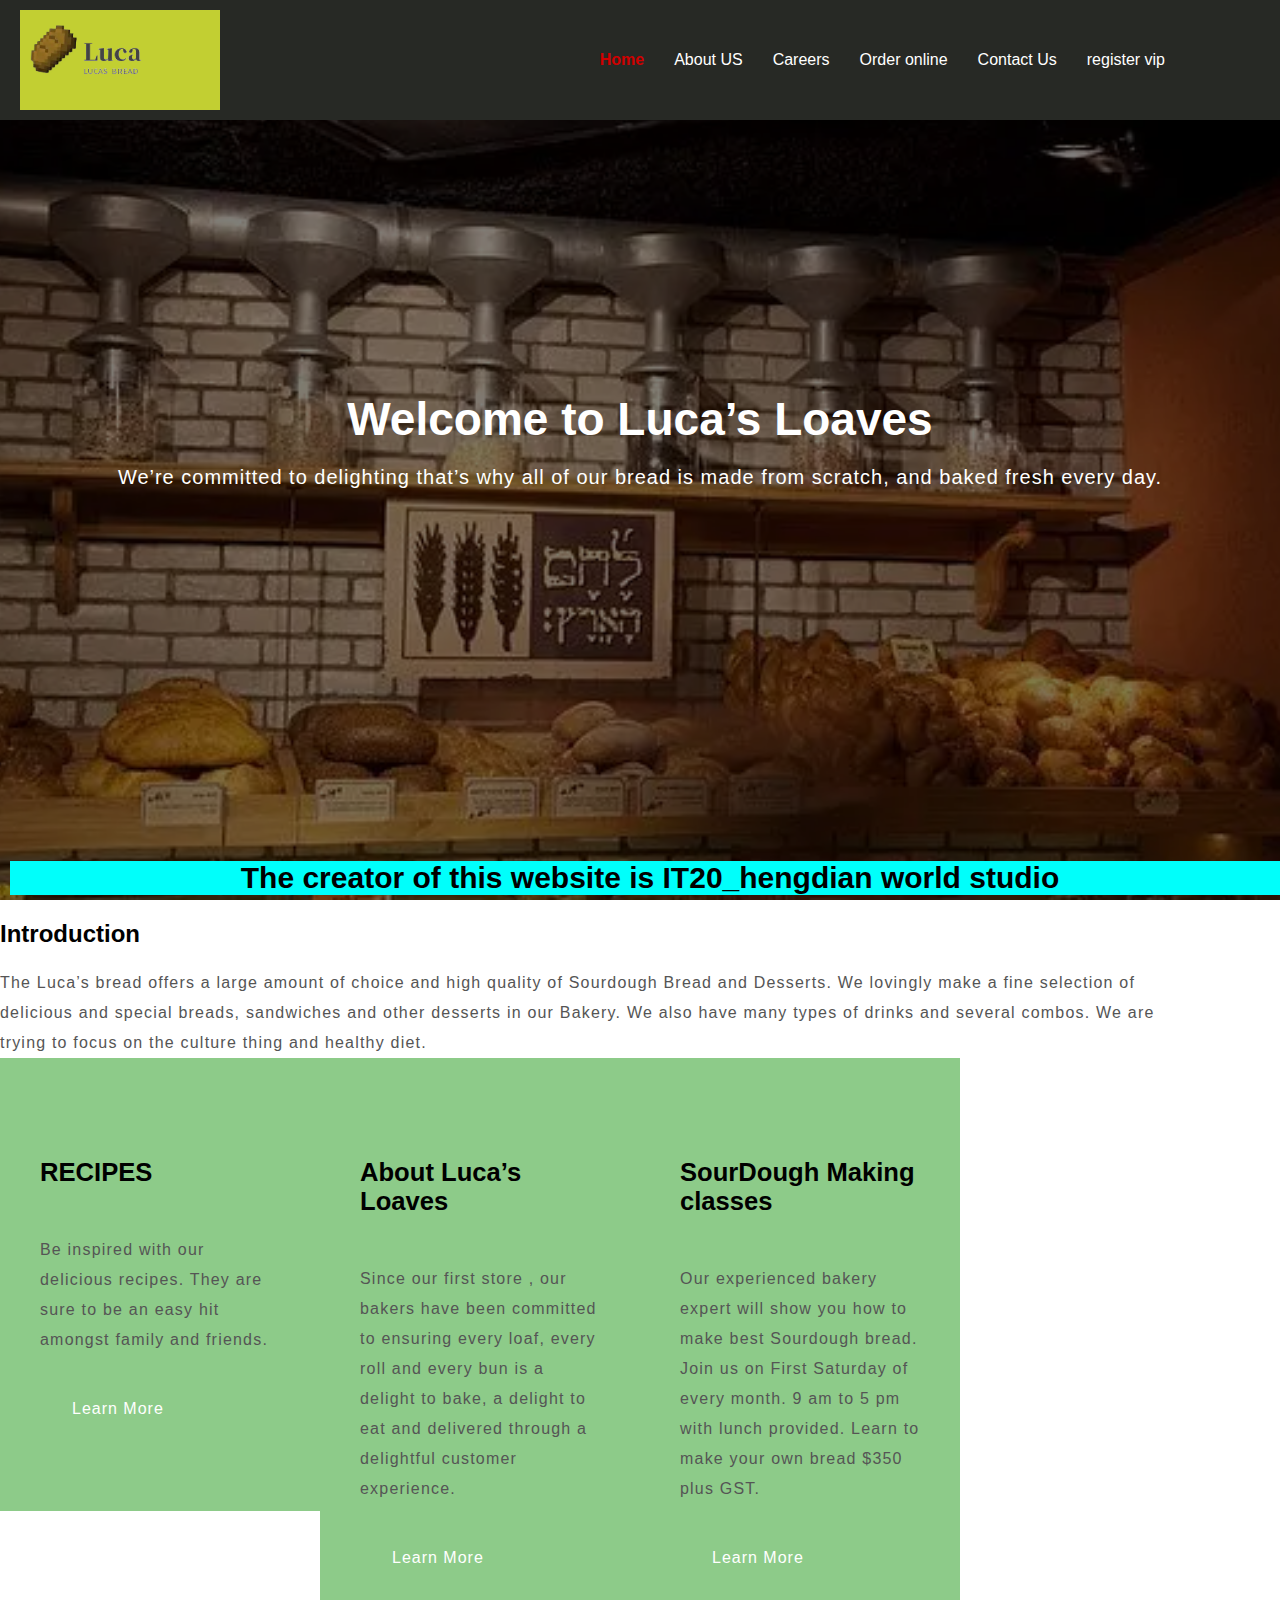
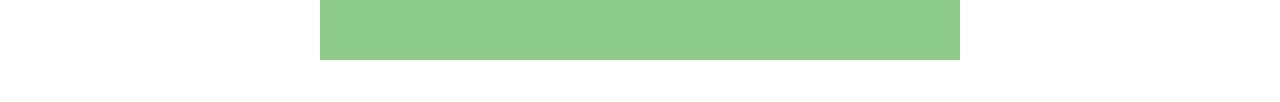
==== index.html @ 5698ab15 "Add files via upload" ====
<!DOCTYPE html>
<html lang="en">
  <head>
    <meta charset="UTF-8" />
    <meta name="viewport" content="width=device-width, initial-scale=1.0" />
    <link rel="stylesheet" href="new.css" />
    <title>Luca’s Loaves</title>
  </head>
  <body>
    
    <nav class="nav">
      <div class="container">
        <img src="tubiao.png" width="200" height="100" alt=""/>
        <ul>
        <li><a class="current"href="index.html" accesskey="1" title="">Home</a></li>
				<li><a href="aboutus.html" accesskey="2" title="">About US</a></li>
				<li><a href="upload.html" accesskey="3" title="">Careers </a></li>
				<li><a href="orderonline.html" accesskey="4" title="">Order online </a></li>
				<li><a href="contactus.html" accesskey="5" title="">Contact Us</a></li>
				<li><a href="register.html" accesskey="6" title="">register vip</a></li>
        </ul>
      </div>
    </nav>

    <div class="hero">
      <div class="container">
        <h1>Welcome to Luca’s Loaves</h1>
        <p>We’re committed to delighting 
					that’s why all of our bread is made from scratch, and baked fresh every day.</p>
      </div>
    </div>

    <section class="container content">
      <h2>Introduction</h2>
      <p>The Luca’s bread offers a large amount of choice and high quality of Sourdough Bread and Desserts.
        We lovingly make a fine selection of delicious and special breads, sandwiches and other desserts 
        in our Bakery. We also have many types of drinks and several combos. We are trying to focus 
        on the culture thing and healthy diet.</p>
      </div>
      <div id="three-column" class="container">
        <div><span class="arrow-down"></span></div>
        <div id="tbox1">
          <div class="title">
            <h2>RECIPES
               </h2>
          </div>
          <p>Be inspired with our delicious recipes. They are sure to be an easy hit amongst family and friends.
            
            </p>
          <a href="#" class="button">Learn More</a> </div>
        <div id="tbox2">
          <div class="title">
            <h2>About Luca’s Loaves 
              </h2>
          </div>
          <p>  Since our first store , our bakers have been committed to ensuring every loaf, every roll and every bun is a delight to bake,
             a delight to eat and delivered through a delightful customer experience.
            </p>
          <a href="#" class="button">Learn More</a> </div>
        <div id="tbox3">
          <div class="title">
            <h2>SourDough Making classes</h2>
          </div>
          <p>Our experienced bakery expert will show you how to make best Sourdough bread. 
            Join us on  First Saturday of every month.
            9 am to 5 pm with lunch provided. Learn to make your own bread $350 plus GST.  </p>
          <a href="#" class="button">Learn More</a> </div>
          
      <br><br><br><br><br><br><br><br><br><br><br><br><br><br><br><br><br><br><br><br><br><br><br><br><br><br><br><br><br><br><br><br><br></div>
    
      
        <footer  class="footer2">  
            The creator of this website is IT20_hengdian world studio
              </footer>
     
    </section>

    <script src="new.js"></script>
  </body>
</html>
---- new.css ----
@import url('https://fonts.googleapis.com/css?family=Open+Sans');

* {
  box-sizing: border-box;
  margin: 0;
  padding: 0;
}

body {
  font-family: 'Segoe UI', Tahoma, Geneva, Verdana, sans-serif;
  background-color:white;
  padding-bottom: 50px;
}

.container  {
  max-width: 1200px;


  
}

.nav {
  position: fixed;
  background-color:#272925;
  top: 0;
  left: 0;
  right: 0;
  transition: all 0.3s ease-in-out;
}

.nav .container {
  display: flex;
  justify-content: space-between;
  align-items: center;
  padding: 10px 20px;
  transition: all 0.3s ease-in-out;
}

.nav ul {
  display: flex;
  list-style-type: none;
  align-items: center;
  justify-content: center;
}

.nav a {
  color: #fff;
  text-decoration: none;
  padding: 7px 15px;
  transition: all 0.3s ease-in-out;
}

.nav.active {
  background-color:#E0E0E0;
  box-shadow: 0 2px 10px rgba(0, 0, 0, 0.3);
}

.nav.active a {
  color: #000;
}

.nav.active .container {
  padding: 10px 0;
}

.nav a.current,
.nav a:hover {
  color:#d00000;
  font-weight: bold;
 
}


.hero {
  background-image: url('背景图片.webp');
  background-repeat: no-repeat;
  background-size: cover;
  background-position: bottom center;
  height: 100vh;
  color: #fff;
  display: flex;
  justify-content: center;
  align-items: center;
  text-align: center;
  position: relative;
  margin-bottom: 20px;
  z-index: -2;
}

.hero::before {
  content: '';
  position: absolute;
  top: 0;
  left: 0;
  width: 100%;
  height: 100%;
  background-color: rgba(0, 0, 0, 0.5);
  z-index: -1;
}

.hero h1 {
  font-size: 46px;
  margin: -20px 0 20px;
}

.hero p {
  font-size: 20px;
  letter-spacing: 1px;
}

.content h2,
.content h3 {
  font-size: 150%;
  margin: 20px 0;
  font-weight: bolder;
}

.content p {
  color: #555;
  line-height: 30px;
  letter-spacing: 1.2px;
}
.signout{
  float: right;
	background-color:#000;
	color:white;
	height: 50;
	width: 60;
	display: block;
  text-align: center;
  text-decoration: none;
}

.Workex{
	bottom: auto;
}
.shuru{
	float:left;
	padding-left: 80px;
	margin-left: 300px;
	text-align: center;
  font-weight: bolder;
  color:#d00000;
  font-size: large;
}
.ed{	
float: left;
margin-left: 25px;
margin-right: 3;
}

.footer2 {  
  position: fixed;  
        left: 10px;  
        bottom: 5px;  
        right: 10px;  
        width: 100%;  
        background-color: rgb(0, 255, 251);  
        color: rgb(0, 0, 0);  
        text-align: center;  
		font-size: 30px;
		font-weight: bold;
  }  
  .button
	{
		display: inline-block;
		margin-top: 2em;
		padding: 0.8em 2em;
		background:#d00000
		line-height: 1.8em;
		letter-spacing: 1px;
		text-decoration: none;
		font-size: 1em;
		color: #FFF;
	}
	
	.button:before
	{
		display: inline-block;
		background: #8DCB89;
		margin-right: 1em;
		width: 40px;
		height: 40px;
		line-height: 40px;
		border-radius: 20px;
		text-align: center;
		color: #272925;
	}
.tubiao
{
  float: left;
margin-left: 0;
  
} 
#logo h1 a
{
  display: inline-block;
  margin-bottom: 0.20em;
  padding: 0.20em 0.9em;
  font-size: 3.5em;
  color:white ;
}
.wrapper1
	{
		overflow: hidden;
		padding: 0em 0em 5em 0em;
		background: rgb(255, 255, 255);
		background-size: auto;
	}
  #header
	{
		text-align: center;
	}
  
  .title
	{
		margin-bottom: 3em;
		background-image: url();
	}

	.title2
	{
		background-image:  url("product-images/bread.jpg");
		background-size: cover;
	}
	
	.title h2
	{
		font-size: 2.8em;
	}
	
	.joke {
    font-size: 30px;
    letter-spacing: 1px;
    line-height: 40px;
    margin: 50px auto;
    max-width: 600px;
  }
 




.btn:active {
  transform: scale(0.98);
}

.btn:focus {
  outline: 0;
}
ul.tools li a:before
{
  display: inline-block;
  background: #1ABC9C;
  width: 120px;
  height: 120px;
  border-radius: 50%;
  line-height: 120px;
  text-align: center;
  color: #FFFFFF;
}
.fat{
  margin: 500;
}
#btnEmpty {
	background-color:white;
	border:white 1px solid;
	padding: 5px 10px;
	color:#efefef;
	float: right;
	text-decoration: none;
	border-radius: 3px;
	margin: 10px 0px;
}

.btnAddAction {
    padding: 5px 10px;
    margin-left: 5px;
    background-color: #efefef;
    border: #E0E0E0 1px solid;
    color: #211a1a;
    float: right;
    text-decoration: none;
    border-radius: 3px;
    cursor: pointer;
}

#product-grid .txt-heading {
	margin-bottom: 18px;
}

.product-item {
	float: left;
	background: #ffffff;
	margin: 30px 30px 0px 0px;
	border: #E0E0E0 1px solid;
}

.product-image {
	height: 155px;
	width: 250px;
	background-color: #FFF;
}

.clear-float {
	clear: both;
}

.demo-input-box {
	border-radius: 2px;
	border: #CCC 1px solid;
	padding: 2px 1px;
}

.tbl-cart {
	font-size: 0.9em;
}

.tbl-cart th {
	font-weight: normal;
}

.product-title {
	margin-bottom: 20px;
}

.product-price {
	float:left;
}

.cart-action {
	float: right;
}

.product-quantity {
    padding: 5px 10px;
    border-radius: 3px;
    border: #E0E0E0 1px solid;
}

.product-tile-footer {
    padding: 15px 15px 0px 15px;
    overflow: auto;
}

.cart-item-image {
	width: 30px;
    height: 30px;
    border-radius: 50%;
    border: #E0E0E0 1px solid;
    padding: 5px;
    vertical-align: middle;
    margin-right: 15px;
}
.no-records {
	text-align: center;
	clear: both;
	margin: 38px 0px;
}
#shopping-cart {
	margin: 40px;
}

#product-grid {
	margin: 40px;
}

#shopping-cart table {
	width: 100%;
	background-color: #F0F0F0;
}

#shopping-cart table td {
	background-color: #FFFFFF;
}

.txt-heading {
	color: #211a1a;
	border-bottom: 1px solid #E0E0E0;
	overflow: auto;
}

.txt-heading2 {
	color: #211a1a;
	border-bottom: 10px solid #E0E0E0;
	overflow: auto;
}
.wrapper{
 
  text-align: center;
  margin: 200;
}


#three-column #tbox1,
	#three-column #tbox2,
	#three-column #tbox3
	{
		float: left;
		width: 320px;
		padding: 80px 40px 80px 40px;
    background-color:#8DCB89;
	}
	
	#three-column .title
	{
		text-align: left;
   
	}
	
	#three-column .title h2
	{
		font-size: 1.60em;
    
	}
	
	#three-column .title .byline
	{
		padding-top: 0.50em;
		font-size: 0.90em;
		color: #858585;
    
	}

	#three-column .arrow-down
	{
		border-top-color: #292929;
	}
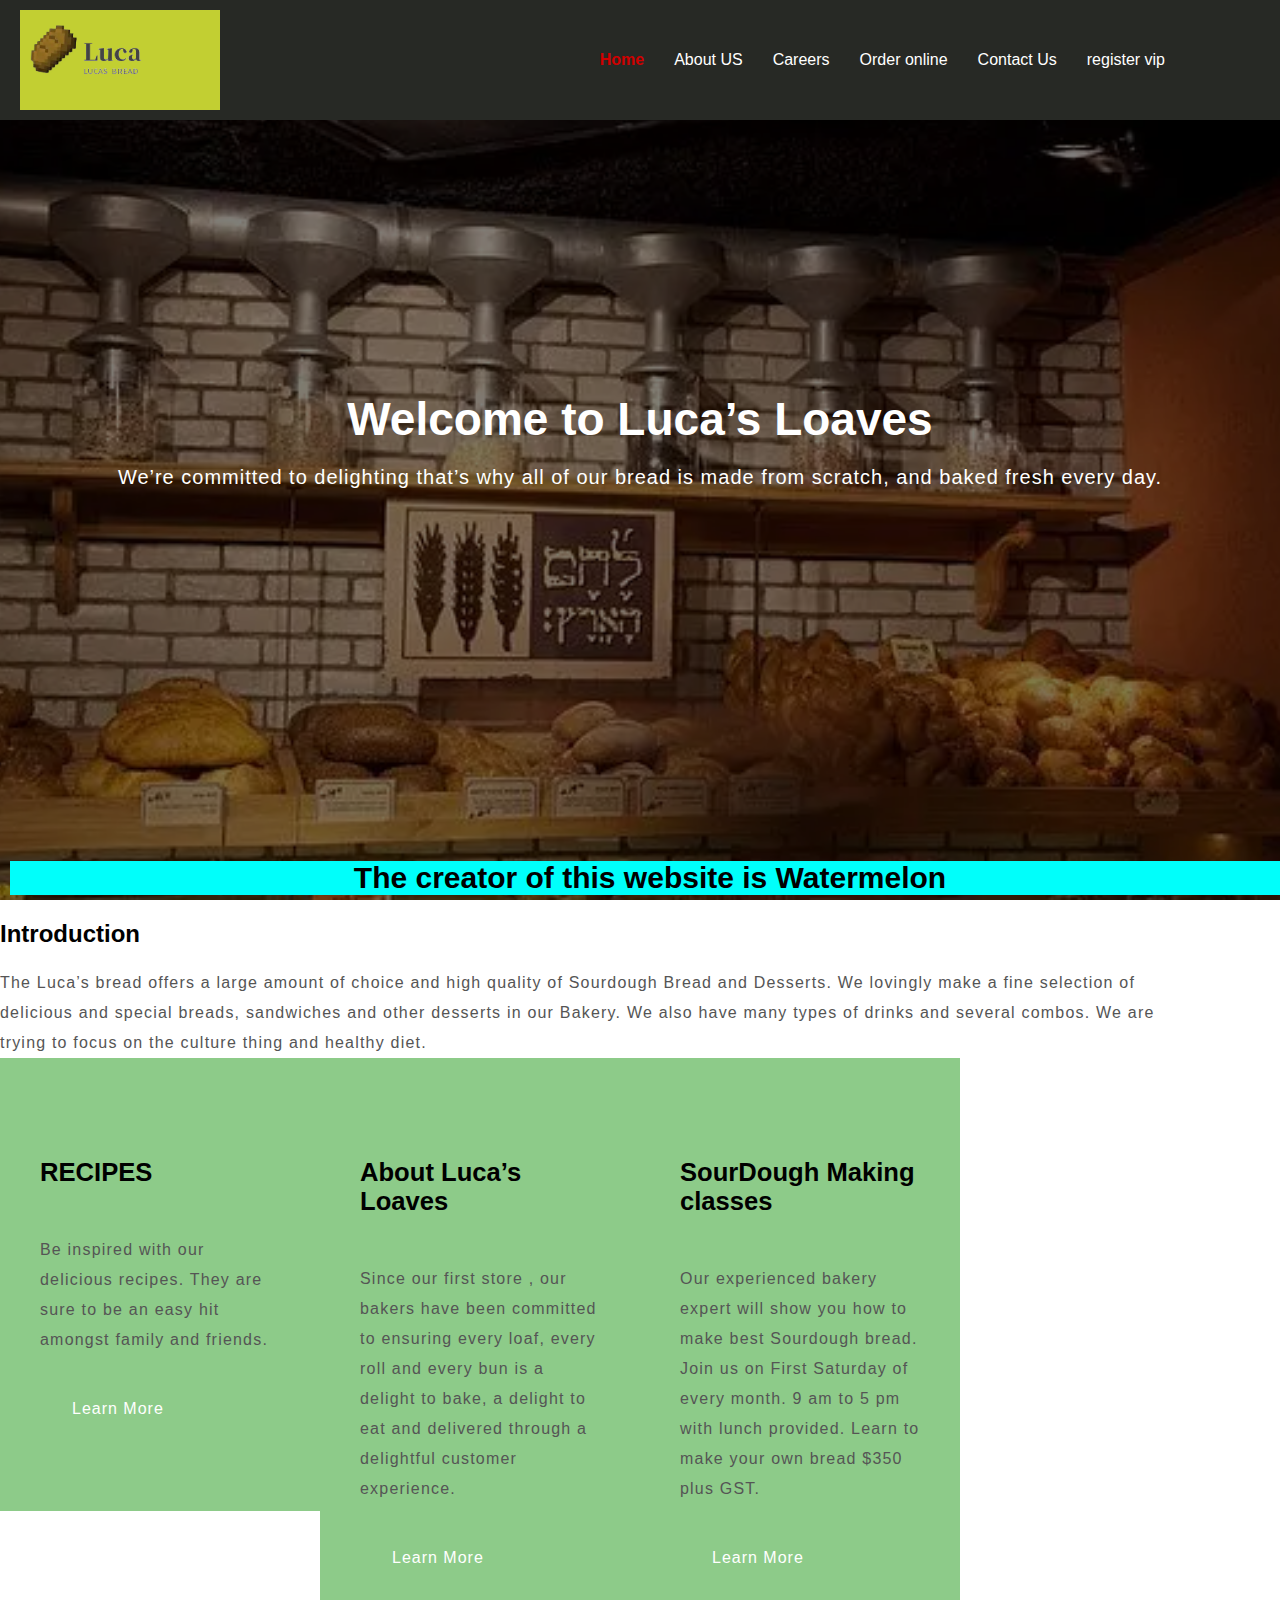
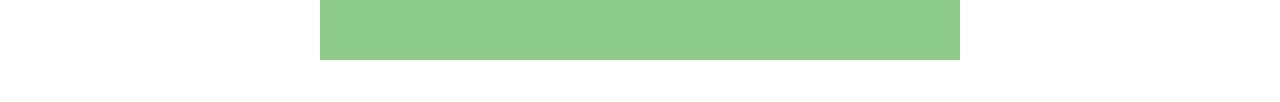
==== commit 238c3fb4: "Update index.html" ====
--- a/index.html
+++ b/index.html
@@ -70,7 +70,7 @@
     
       
         <footer  class="footer2">  
-            The creator of this website is IT20_hengdian world studio
+            The creator of this website is Watermelon
               </footer>
      
     </section>
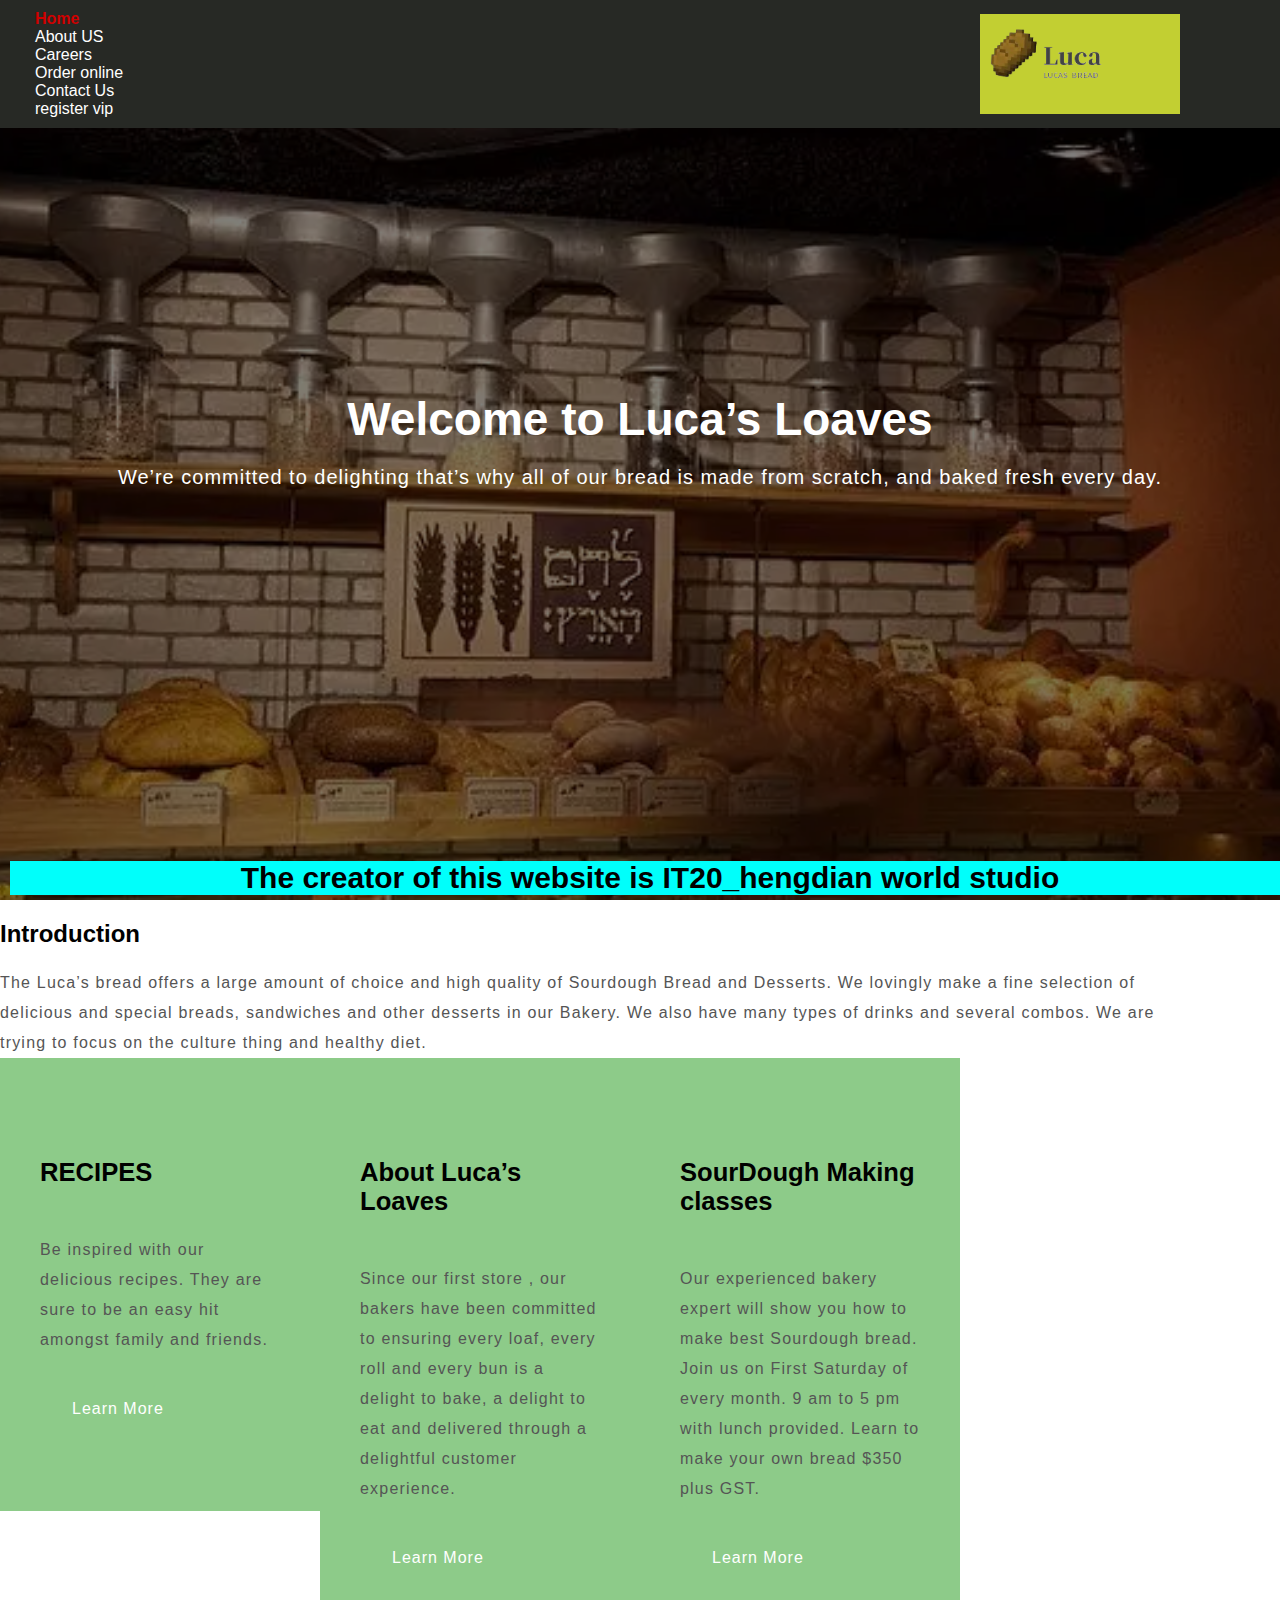
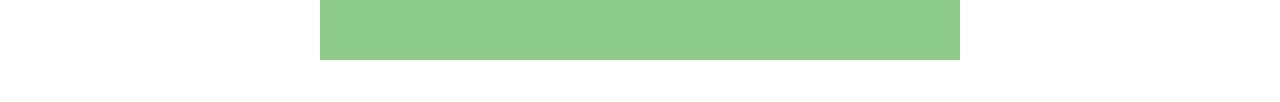
==== commit c187c9a9: "Add files via upload" ====
--- a/index.html
+++ b/index.html
@@ -10,7 +10,7 @@
     
     <nav class="nav">
       <div class="container">
-        <img src="tubiao.png" width="200" height="100" alt=""/>
+   
         <ul>
         <li><a class="current"href="index.html" accesskey="1" title="">Home</a></li>
 				<li><a href="aboutus.html" accesskey="2" title="">About US</a></li>
@@ -19,6 +19,7 @@
 				<li><a href="contactus.html" accesskey="5" title="">Contact Us</a></li>
 				<li><a href="register.html" accesskey="6" title="">register vip</a></li>
         </ul>
+        <img src="tubiao.png" width="200" height="100" alt=""/>
       </div>
     </nav>
 
@@ -70,7 +71,7 @@
     
       
         <footer  class="footer2">  
-            The creator of this website is Watermelon
+            The creator of this website is IT20_hengdian world studio
               </footer>
      
     </section>
--- a/new.css
+++ b/new.css
@@ -37,7 +37,7 @@
 }
 
 .nav ul {
-  display: flex;
+
   list-style-type: none;
   align-items: center;
   justify-content: center;
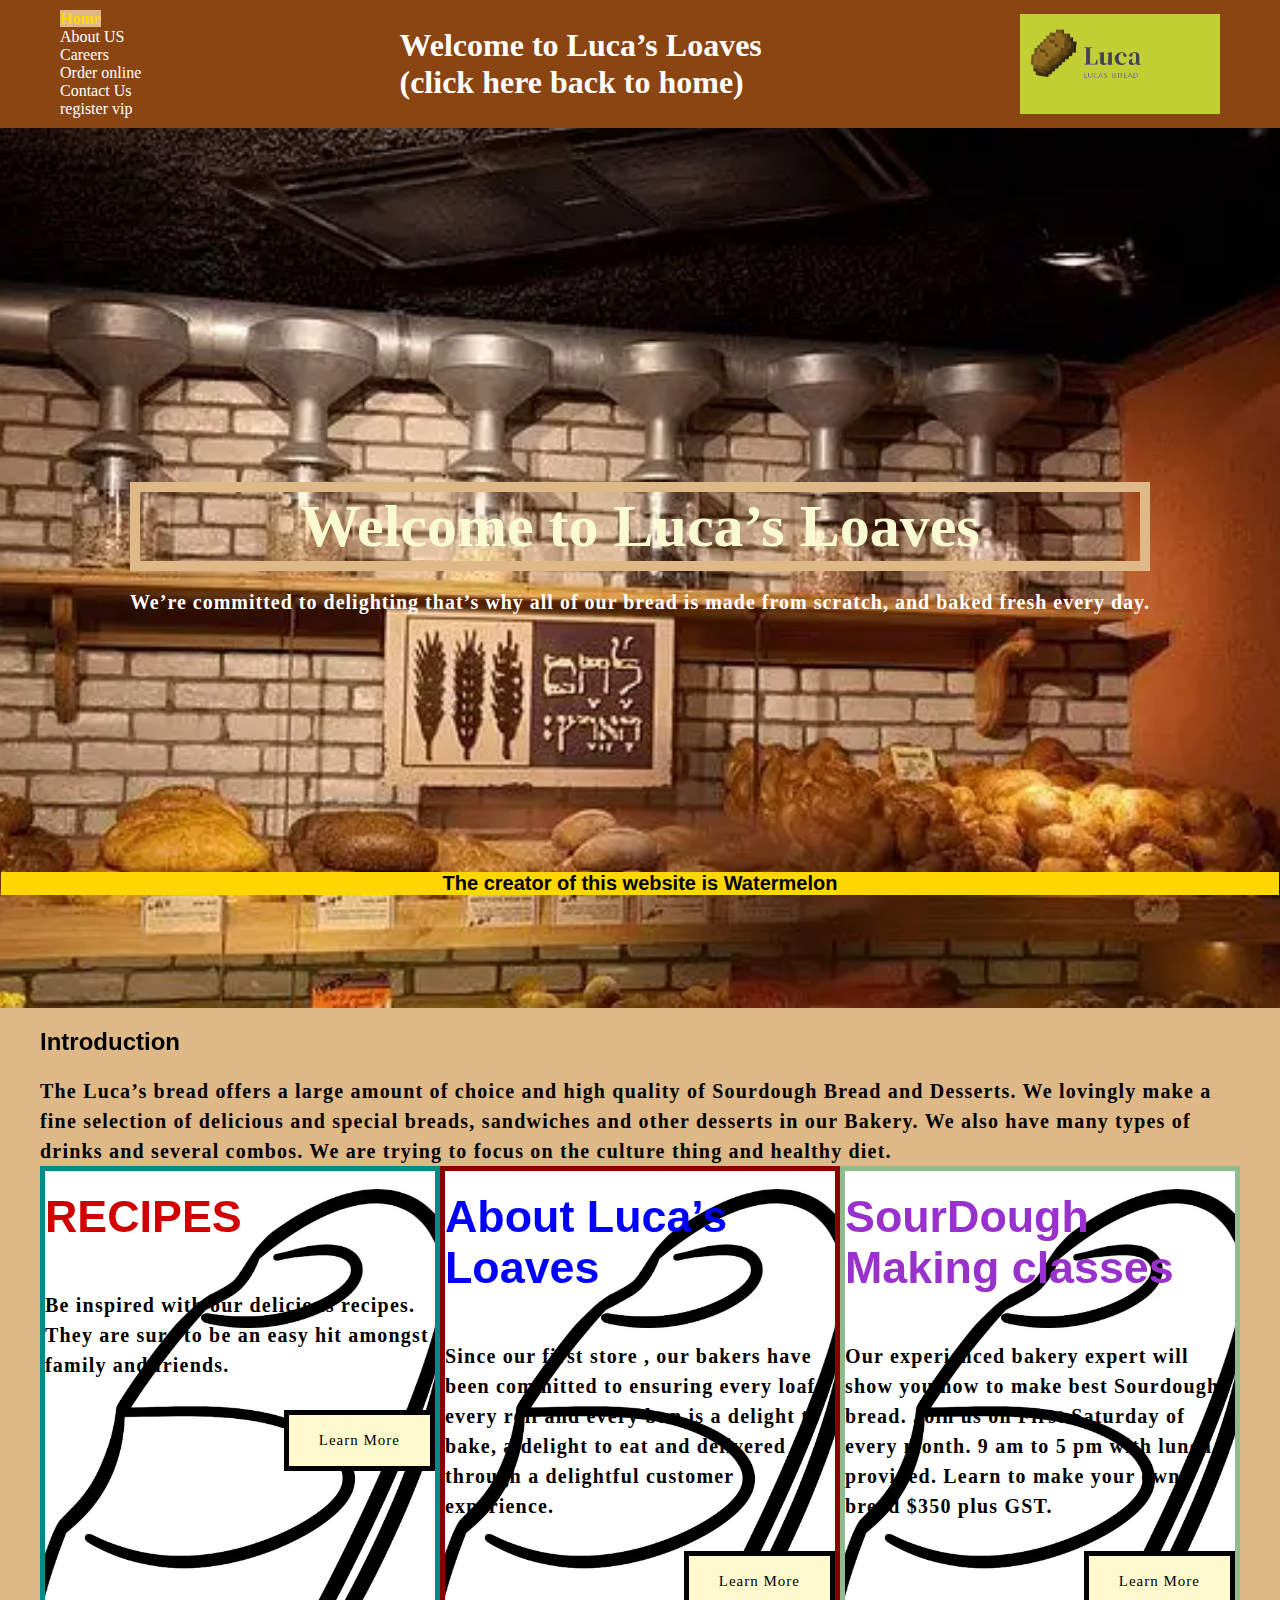
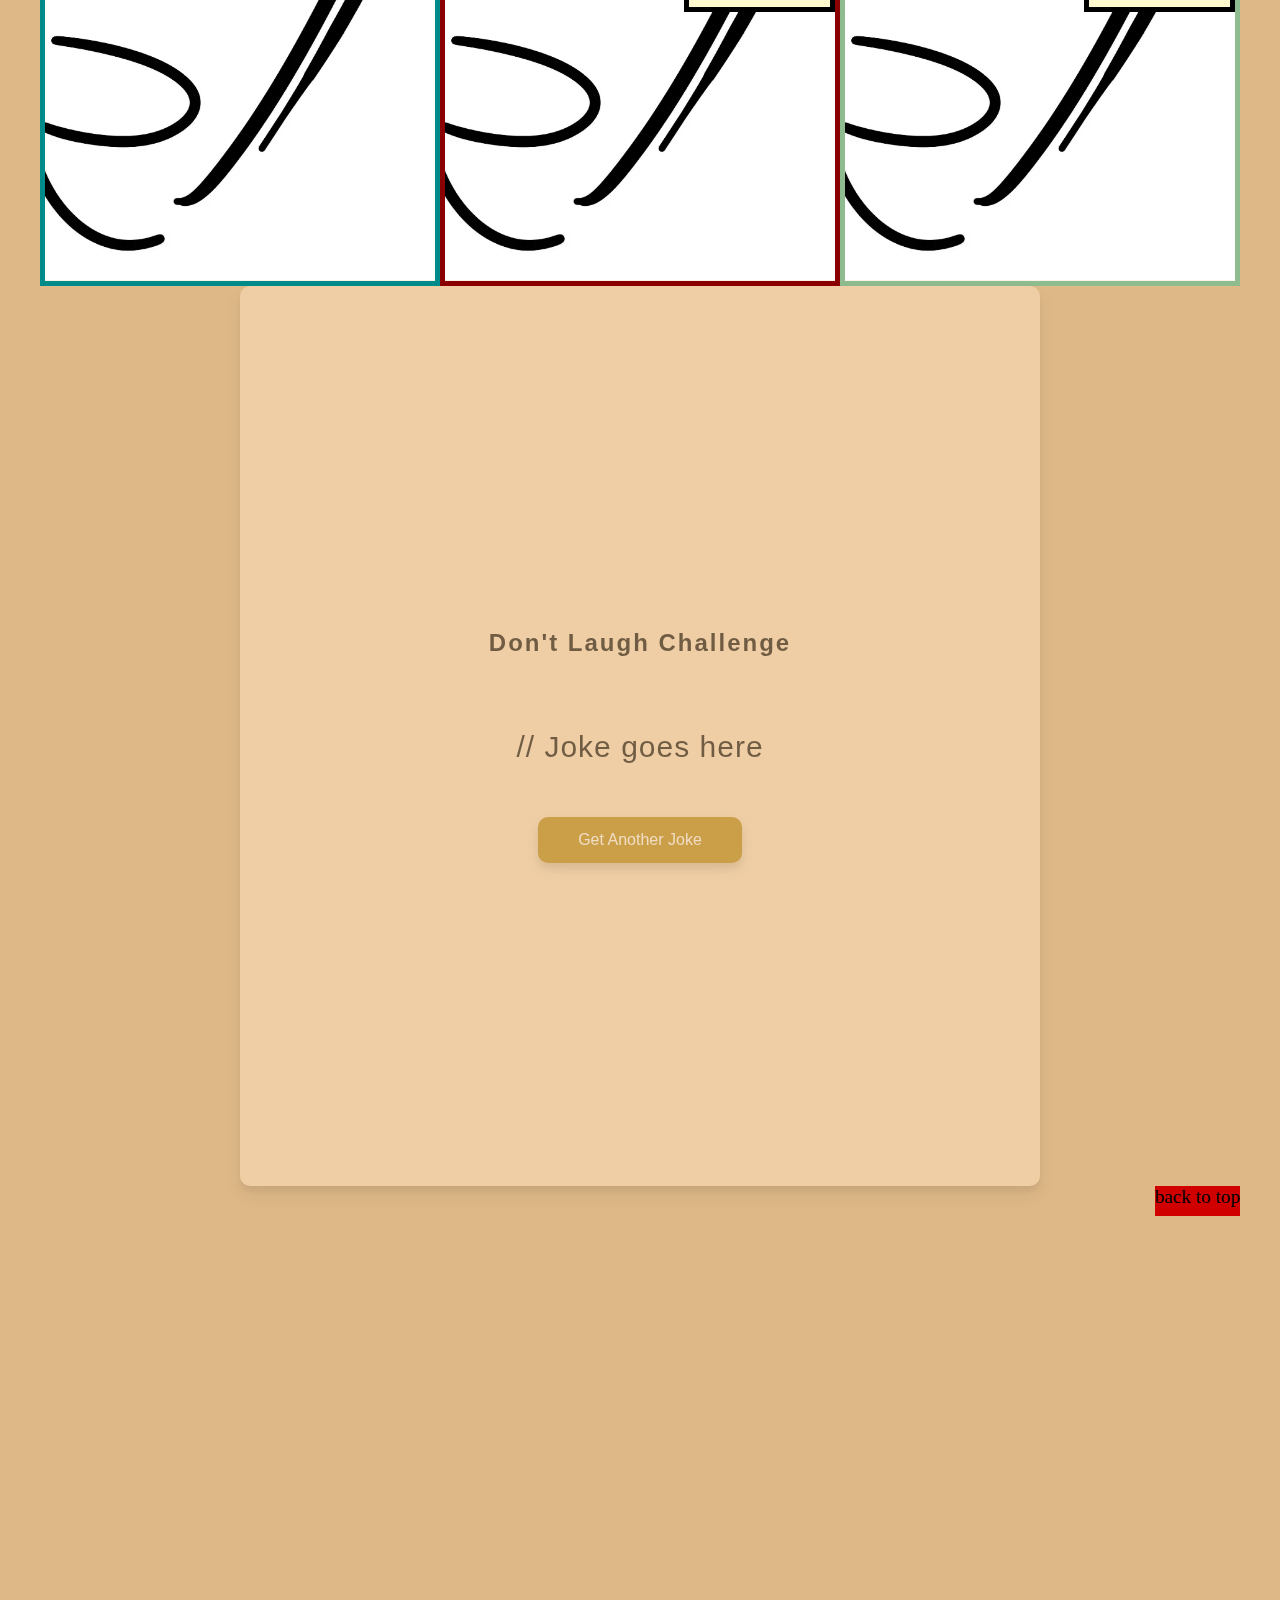
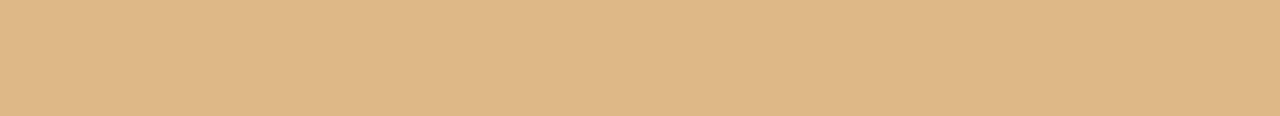
==== commit c5009236: "Add files via upload" ====
--- a/index.html
+++ b/index.html
@@ -10,7 +10,7 @@
     
     <nav class="nav">
       <div class="container">
-   
+     
         <ul>
         <li><a class="current"href="index.html" accesskey="1" title="">Home</a></li>
 				<li><a href="aboutus.html" accesskey="2" title="">About US</a></li>
@@ -19,13 +19,15 @@
 				<li><a href="contactus.html" accesskey="5" title="">Contact Us</a></li>
 				<li><a href="register.html" accesskey="6" title="">register vip</a></li>
         </ul>
+        <h1 class="logo"><a href="/index.html">Welcome to Luca’s Loaves<br>(click here back to home)</a></h1>
         <img src="tubiao.png" width="200" height="100" alt=""/>
       </div>
     </nav>
-
+    <img src="tubiao.png" width="200" height="100" alt=""/>
+        <h1 class="logo"><a href="/index.html">Welcome to Luca’s Loaves<br>(click here back to home)</a></h1>
     <div class="hero">
       <div class="container">
-        <h1>Welcome to Luca’s Loaves</h1>
+        <h1 class="iw">Welcome to Luca’s Loaves</h1>
         <p>We’re committed to delighting 
 					that’s why all of our bread is made from scratch, and baked fresh every day.</p>
       </div>
@@ -45,9 +47,9 @@
             <h2>RECIPES
                </h2>
           </div>
-          <p>Be inspired with our delicious recipes. They are sure to be an easy hit amongst family and friends.
+          <p>Be inspired with our delicious recipes. They are sure to be an easy hit amongst family and friends.</p>
             
-            </p>
+      
           <a href="#" class="button">Learn More</a> </div>
         <div id="tbox2">
           <div class="title">
@@ -68,10 +70,14 @@
           <a href="#" class="button">Learn More</a> </div>
           
       <br><br><br><br><br><br><br><br><br><br><br><br><br><br><br><br><br><br><br><br><br><br><br><br><br><br><br><br><br><br><br><br><br></div>
-    
-      
+      <div class="container3">
+        <h3>Don't Laugh Challenge</h3>
+        <div id="joke" class="joke">// Joke goes here</div>
+        <button id="jokeBtn" class="btn">Get Another Joke</button>
+      </div>
+      <div class="iw"><a href="/index.html">back to top</a></div>
         <footer  class="footer2">  
-            The creator of this website is IT20_hengdian world studio
+            The creator of this website is Watermelon
               </footer>
      
     </section>
--- a/new.css
+++ b/new.css
@@ -1,3 +1,180 @@
+.signout{
+  float: right;
+	background-color:chocolate;
+	color:#000;
+	height: 20px;
+	width: 70px;
+	display: block;
+  text-align: center;
+  text-decoration: none;
+}
+.signout:hover{
+  background-color: darkred;
+  color: #000;
+}
+.Workex{
+	bottom: auto;
+}
+.uform{
+	float:left;
+	padding-left: 80px;
+	margin-left: 350px;
+	text-align: center;
+  font-weight: bolder;
+  color:#d00000;
+  font-size: large;
+  background-image: url('uform.jpg');
+  background-position: bottom center;
+  width: 400px;
+
+}
+.upfirst{
+  float: left;
+margin-right: px;
+padding-left: 30px;
+
+}
+.uplast{
+  float: left;
+  margin-right: px;
+  padding-left: 33px;
+
+}
+.ed{	
+float: left;
+margin-right:1px;
+}
+
+.footer2 {  
+  position:fixed;  
+  left: 1px;  
+  bottom: 5px;  
+  right: 1px;  
+  width: 1000;  
+  background-color:gold;
+  color: rgb(0, 0, 0);  
+  text-align: center;  
+font-size: 20px;
+font-weight: bold;
+font-family:Impact, Haettenschweiler, 'Arial Narrow Bold', sans-serif;
+  }  
+  .button
+	{
+		display: inline-block;
+		margin-top: 2em;
+		padding: 0.8em 2em;
+		background:lemonchiffon;
+		line-height: 1.8em;
+		letter-spacing: 1px;
+		text-decoration: none;
+		font-size: 15px;
+		color:#000;
+    border: #000 5px solid;
+    float: right;
+	}
+  .button:hover{
+    background-color:gold;
+  }
+	
+
+.tubiao
+{
+  float: left;
+margin-left: 0;
+  
+} 
+.logo 
+{
+  display: inline-block;
+}
+.logo a:hover{
+  color:black;
+  background-color:blueviolet;
+}
+.rp{
+  color: #000;
+  font-weight: bolder;
+  font-size: large;
+}
+.uf{
+  text-align: center;
+}
+p{
+  font-size: 20px;
+  font-weight: bolder;
+}
+
+  #three-column #tbox1,
+	#three-column #tbox2,
+	#three-column #tbox3{
+    background-image:url('wpcolumn.png');
+float: left;
+    height: 300px;
+    width: 400px;
+    background-repeat: no-repeat;
+  background-size: cover;
+  background-position: bottom center;
+  height: 80vh;
+  align-items: center;
+  }
+  #three-column #tbox1{
+    border:darkcyan 5px solid;
+    color: #d00000;
+
+  }
+  #three-column #tbox2{border:darkred 5px solid;
+    color: blue;
+
+  }
+  #three-column #tbox3{
+    border:darkseagreen 5px solid;
+    color: darkorchid;
+  }
+  .ib{
+    color: #1ABC9C;
+  }
+  .aa h2{
+font-size: 50px;
+    text-align: center;
+    color: #d00000;
+    font-family:Georgia, 'Times New Roman', Times, serif;
+    margin-bottom: 60px;
+ line-height: 100px;
+  }
+  .aa {
+    text-align: center;
+  color:yellow;
+  background-image: url('aboutus');
+  background-size: cover;
+  background-position: bottom center;
+  height: 80vh;
+  margin-bottom: 20px;
+  }
+  .aa p{
+    font-size: 30px;
+  letter-spacing: 1px;
+  line-height: 50px;
+
+  }
+  .iw a{
+    color: black;
+    text-decoration: none;
+    background-color: #d00000;
+    display: block;
+    float: right;
+    height: 30px;
+    font-size: larger;
+    margin-bottom: 500px;
+  }
+  .iw a:hover{
+    background-color:white;
+  }
+  .search input{
+    height: 50px;
+  }
+  .ups {
+    color:blue;
+  }
 @import url('https://fonts.googleapis.com/css?family=Open+Sans');
 
 * {
@@ -7,13 +184,14 @@
 }
 
 body {
-  font-family: 'Segoe UI', Tahoma, Geneva, Verdana, sans-serif;
-  background-color:white;
+  font-family:Cambria, Cochin, Georgia, Times, 'Times New Roman', serif;
+  background-color:burlywood;
   padding-bottom: 50px;
 }
 
 .container  {
   max-width: 1200px;
+margin:auto auto;
 
 
   
@@ -21,7 +199,7 @@
 
 .nav {
   position: fixed;
-  background-color:#272925;
+  background-color:saddlebrown;
   top: 0;
   left: 0;
   right: 0;
@@ -37,7 +215,6 @@
 }
 
 .nav ul {
-
   list-style-type: none;
   align-items: center;
   justify-content: center;
@@ -46,12 +223,12 @@
 .nav a {
   color: #fff;
   text-decoration: none;
-  padding: 7px 15px;
   transition: all 0.3s ease-in-out;
+
 }
 
 .nav.active {
-  background-color:#E0E0E0;
+  background-color:burlywood;
   box-shadow: 0 2px 10px rgba(0, 0, 0, 0.3);
 }
 
@@ -65,9 +242,9 @@
 
 .nav a.current,
 .nav a:hover {
-  color:#d00000;
+  color:gold;
   font-weight: bold;
- 
+  background-color: burlywood;
 }
 
 
@@ -88,7 +265,6 @@
 }
 
 .hero::before {
-  content: '';
   position: absolute;
   top: 0;
   left: 0;
@@ -99,107 +275,34 @@
 }
 
 .hero h1 {
-  font-size: 46px;
+  font-size: 60px;
   margin: -20px 0 20px;
+  color:lightgoldenrodyellow;
+  border:burlywood 10px solid;
 }
 
 .hero p {
   font-size: 20px;
   letter-spacing: 1px;
 }
-
+.content h2{
+  font-size: 200%;
+}
 .content h2,
 .content h3 {
   font-size: 150%;
   margin: 20px 0;
   font-weight: bolder;
+ position: relative;
+ font-family:'Trebuchet MS', 'Lucida Sans Unicode', 'Lucida Grande', 'Lucida Sans', Arial, sans-serif;
 }
 
 .content p {
-  color: #555;
+  color:black;
   line-height: 30px;
   letter-spacing: 1.2px;
 }
-.signout{
-  float: right;
-	background-color:#000;
-	color:white;
-	height: 50;
-	width: 60;
-	display: block;
-  text-align: center;
-  text-decoration: none;
-}
-
-.Workex{
-	bottom: auto;
-}
-.shuru{
-	float:left;
-	padding-left: 80px;
-	margin-left: 300px;
-	text-align: center;
-  font-weight: bolder;
-  color:#d00000;
-  font-size: large;
-}
-.ed{	
-float: left;
-margin-left: 25px;
-margin-right: 3;
-}
-
-.footer2 {  
-  position: fixed;  
-        left: 10px;  
-        bottom: 5px;  
-        right: 10px;  
-        width: 100%;  
-        background-color: rgb(0, 255, 251);  
-        color: rgb(0, 0, 0);  
-        text-align: center;  
-		font-size: 30px;
-		font-weight: bold;
-  }  
-  .button
-	{
-		display: inline-block;
-		margin-top: 2em;
-		padding: 0.8em 2em;
-		background:#d00000
-		line-height: 1.8em;
-		letter-spacing: 1px;
-		text-decoration: none;
-		font-size: 1em;
-		color: #FFF;
-	}
-	
-	.button:before
-	{
-		display: inline-block;
-		background: #8DCB89;
-		margin-right: 1em;
-		width: 40px;
-		height: 40px;
-		line-height: 40px;
-		border-radius: 20px;
-		text-align: center;
-		color: #272925;
-	}
-.tubiao
-{
-  float: left;
-margin-left: 0;
-  
-} 
-#logo h1 a
-{
-  display: inline-block;
-  margin-bottom: 0.20em;
-  padding: 0.20em 0.9em;
-  font-size: 3.5em;
-  color:white ;
-}
+
 .wrapper1
 	{
 		overflow: hidden;
@@ -215,7 +318,8 @@
   .title
 	{
 		margin-bottom: 3em;
-		background-image: url();
+
+
 	}
 
 	.title2
@@ -236,10 +340,40 @@
     margin: 50px auto;
     max-width: 600px;
   }
- 
-
-
-
+  .container3 {
+    background-color: #fff;
+    border-radius: 10px;
+    box-shadow: 0 10px 20px rgba(0, 0, 0, 0.1), 0 6px 6px rgba(0, 0, 0, 0.1);
+    padding: 50px 20px;
+    text-align: center;
+    max-width: 100%;
+    width: 800px;
+    background-color:bisque;
+    font-family: 'Roboto', sans-serif;
+    display: flex;
+    flex-direction: column;
+    align-items: center;
+    justify-content: center;
+    height: 100vh;
+    overflow: hidden;
+    margin: auto;
+    padding: 20px;
+    
+    opacity: 0.5;
+    letter-spacing: 2px;
+    
+  }
+
+.btn {
+  background-color:darkgoldenrod;
+  color: #fff;
+  border: 0;
+  border-radius: 10px;
+  box-shadow: 0 5px 15px rgba(0, 0, 0, 0.1), 0 6px 6px rgba(0, 0, 0, 0.1);
+  padding: 14px 40px;
+  font-size: 16px;
+  cursor: pointer;
+}
 
 .btn:active {
   transform: scale(0.98);
@@ -263,14 +397,18 @@
   margin: 500;
 }
 #btnEmpty {
-	background-color:white;
-	border:white 1px solid;
+	background-color:#000;
+	border: #d00000 1px solid;
 	padding: 5px 10px;
 	color:#efefef;
 	float: right;
 	text-decoration: none;
 	border-radius: 3px;
 	margin: 10px 0px;
+}
+#btnEmpty:hover{
+  background-color:aqua;
+  color: blue;
 }
 
 .btnAddAction {
@@ -287,6 +425,7 @@
 
 #product-grid .txt-heading {
 	margin-bottom: 18px;
+  
 }
 
 .product-item {
@@ -294,12 +433,14 @@
 	background: #ffffff;
 	margin: 30px 30px 0px 0px;
 	border: #E0E0E0 1px solid;
+  
 }
 
 .product-image {
 	height: 155px;
 	width: 250px;
 	background-color: #FFF;
+  
 }
 
 .clear-float {
@@ -359,25 +500,41 @@
 }
 #shopping-cart {
 	margin: 40px;
+  font-size: 30px;
+  font-weight: bolder;
+  color: black;
+ 
+  
 }
 
 #product-grid {
-	margin: 40px;
+	margin: 80px;
+  border: #000 5px solid;
+  background-color:peru;
+  font-size: 30px;
+  font-weight: bolder;
+  color:gold ;
+  background-image: url('rigform.png');
+background-position: 50;
+
 }
 
 #shopping-cart table {
 	width: 100%;
 	background-color: #F0F0F0;
+ 
 }
 
 #shopping-cart table td {
 	background-color: #FFFFFF;
+
 }
 
 .txt-heading {
-	color: #211a1a;
+	color:orangered;
 	border-bottom: 1px solid #E0E0E0;
 	overflow: auto;
+  font-size: 50px;
 }
 
 .txt-heading2 {
@@ -385,44 +542,39 @@
 	border-bottom: 10px solid #E0E0E0;
 	overflow: auto;
 }
-.wrapper{
- 
+.wrapper3  {
   text-align: center;
   margin: 200;
-}
-
-
-#three-column #tbox1,
-	#three-column #tbox2,
-	#three-column #tbox3
-	{
-		float: left;
-		width: 320px;
-		padding: 80px 40px 80px 40px;
-    background-color:#8DCB89;
-	}
-	
-	#three-column .title
-	{
-		text-align: left;
-   
-	}
-	
-	#three-column .title h2
-	{
-		font-size: 1.60em;
-    
-	}
-	
-	#three-column .title .byline
-	{
-		padding-top: 0.50em;
-		font-size: 0.90em;
-		color: #858585;
-    
-	}
-
-	#three-column .arrow-down
-	{
-		border-top-color: #292929;
-	}+  background-image: url('rigform.png');
+  background-position: bottom center;
+  background-repeat: no-repeat;
+  background-size: cover;
+  height:55vh;
+}
+.wrapper  {
+  text-align: center;
+  margin: 200;
+}
+.form-group{
+  line-height: 30px;
+  display: block;
+margin-left: 5px;
+padding-right: 25px;
+
+}
+.form-group1{
+  padding-right: 10px;
+  line-height: 35px;
+}
+.form-group2{
+padding-left: 5px;
+line-height: 60px;
+}
+.form-group3{
+  padding-left: 8px;
+  line-height: 70px;
+}
+.form-group4{
+  padding-right: 20px;
+  line-height: 70px;
+}
